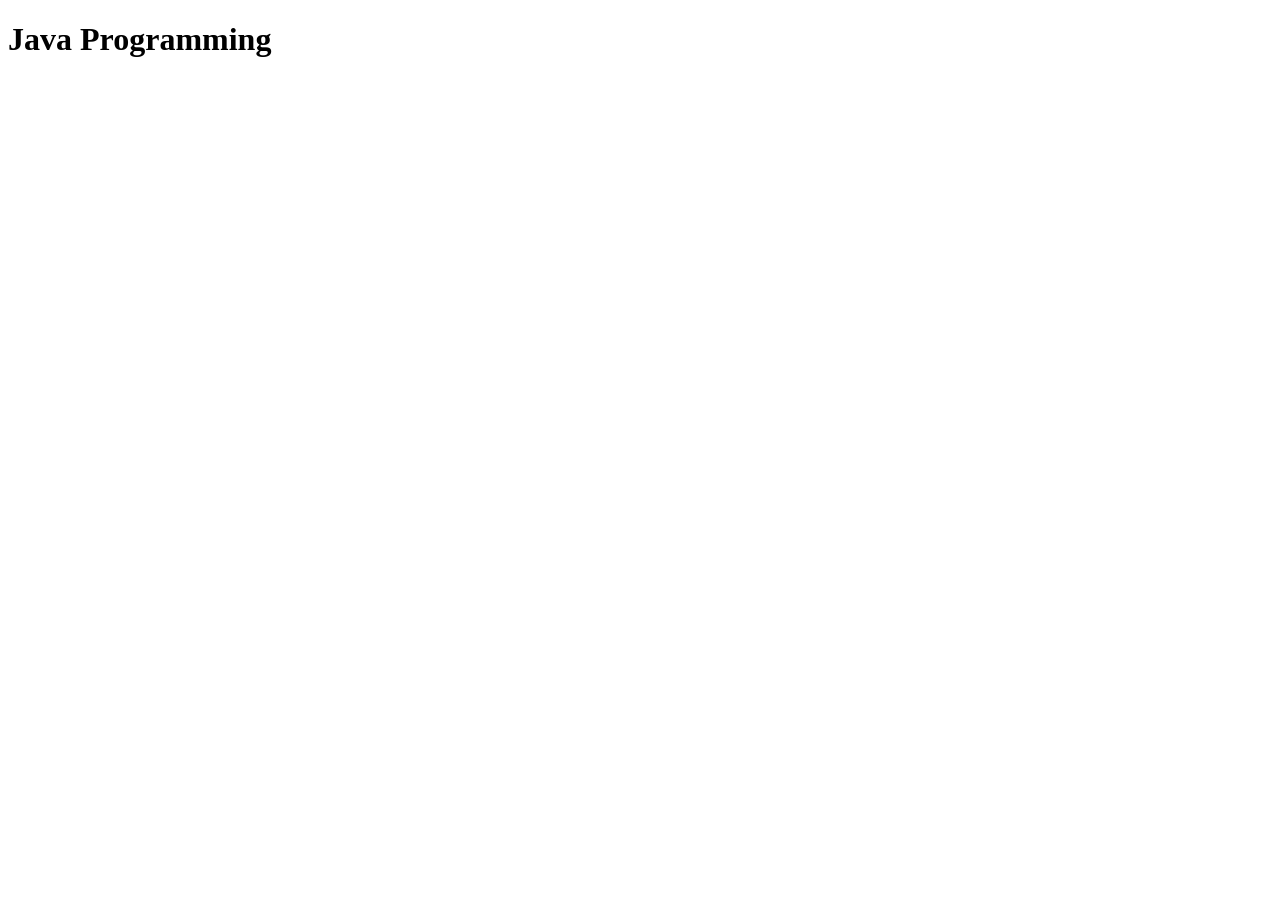
==== hello.html @ ac35e397 "hello. html initialted" ====
<!DOCTYPE html>
<html lang="en">
<head>
    <meta charset="UTF-8">
    <meta name="viewport" content="width=device-width, initial-scale=1.0">
    <title>Document</title>
</head>
<body>
    <h1>Java Programming</h1>
</body>
</html>
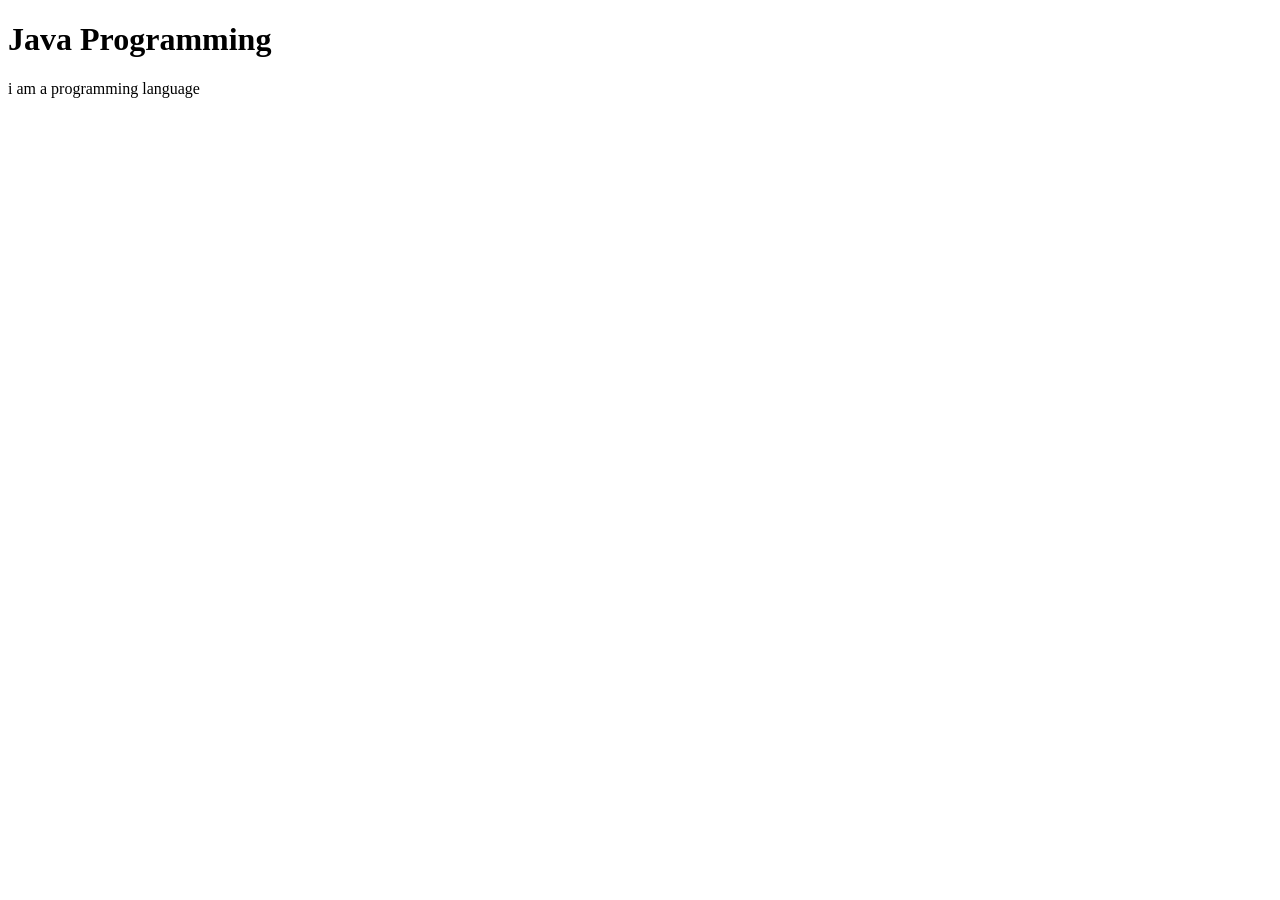
==== commit ff8d2e32: "para text added" ====
--- a/hello.html
+++ b/hello.html
@@ -7,5 +7,6 @@
 </head>
 <body>
     <h1>Java Programming</h1>
+    <p>i am a programming language</p>
 </body>
 </html>
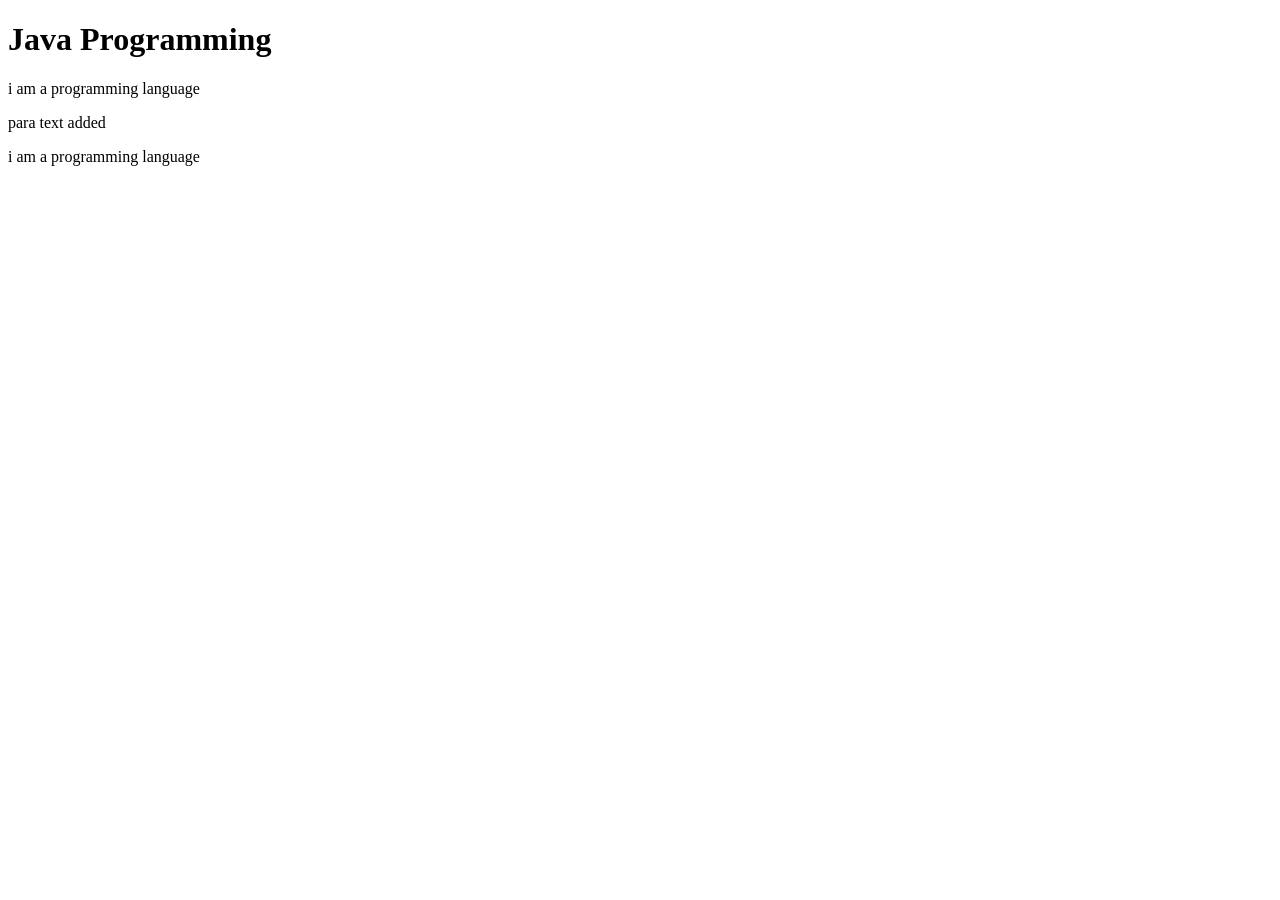
==== commit 516e34af: "2 para text added" ====
--- a/hello.html
+++ b/hello.html
@@ -8,5 +8,7 @@
 <body>
     <h1>Java Programming</h1>
     <p>i am a programming language</p>
+    <p>para text added</p>
+    <p>i am a programming language</p>
 </body>
 </html>
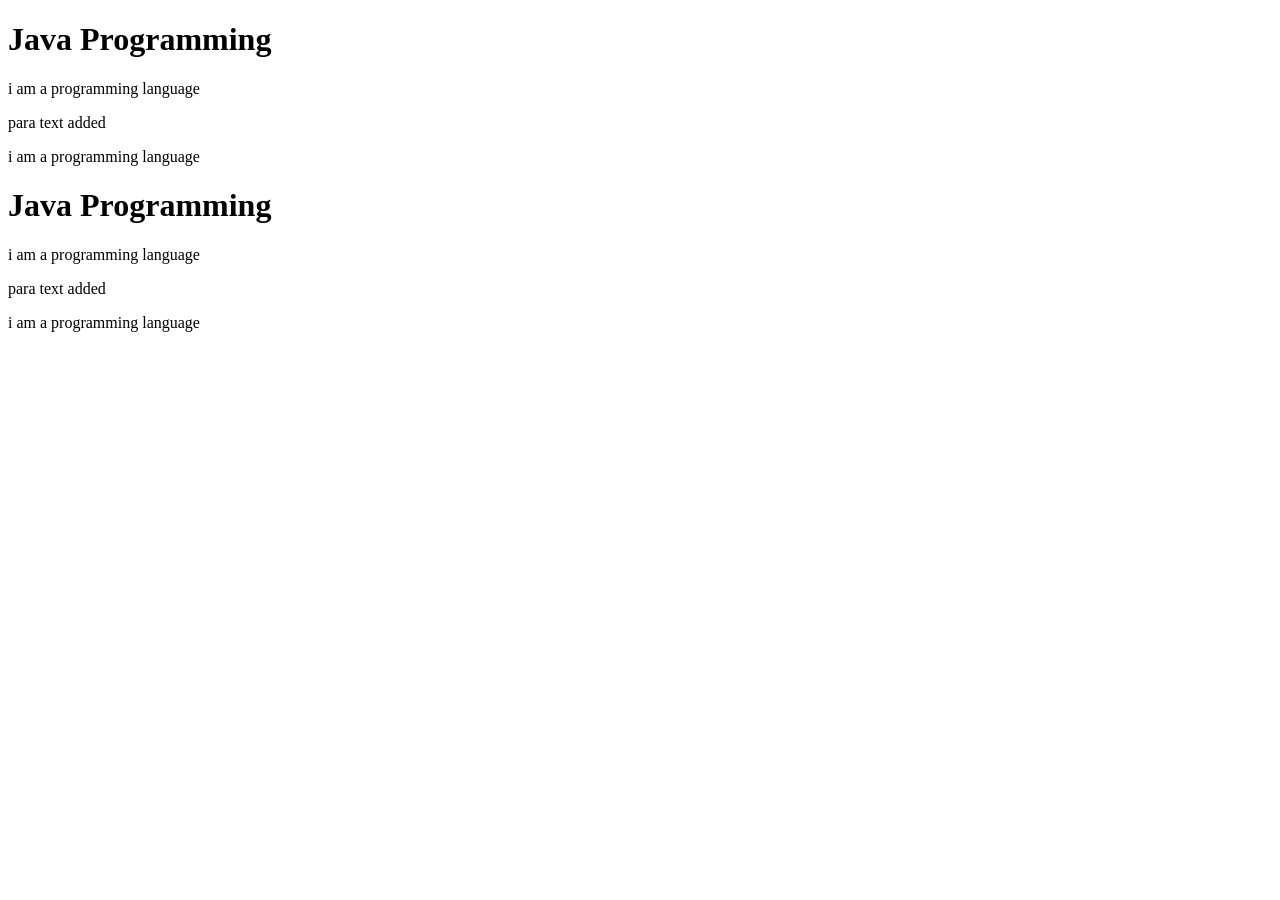
==== commit 034aeee7: "one heading and 3 p tags added" ====
--- a/hello.html
+++ b/hello.html
@@ -10,5 +10,9 @@
     <p>i am a programming language</p>
     <p>para text added</p>
     <p>i am a programming language</p>
+    <h1>Java Programming</h1>
+    <p>i am a programming language</p>
+    <p>para text added</p>
+    <p>i am a programming language</p>
 </body>
 </html>
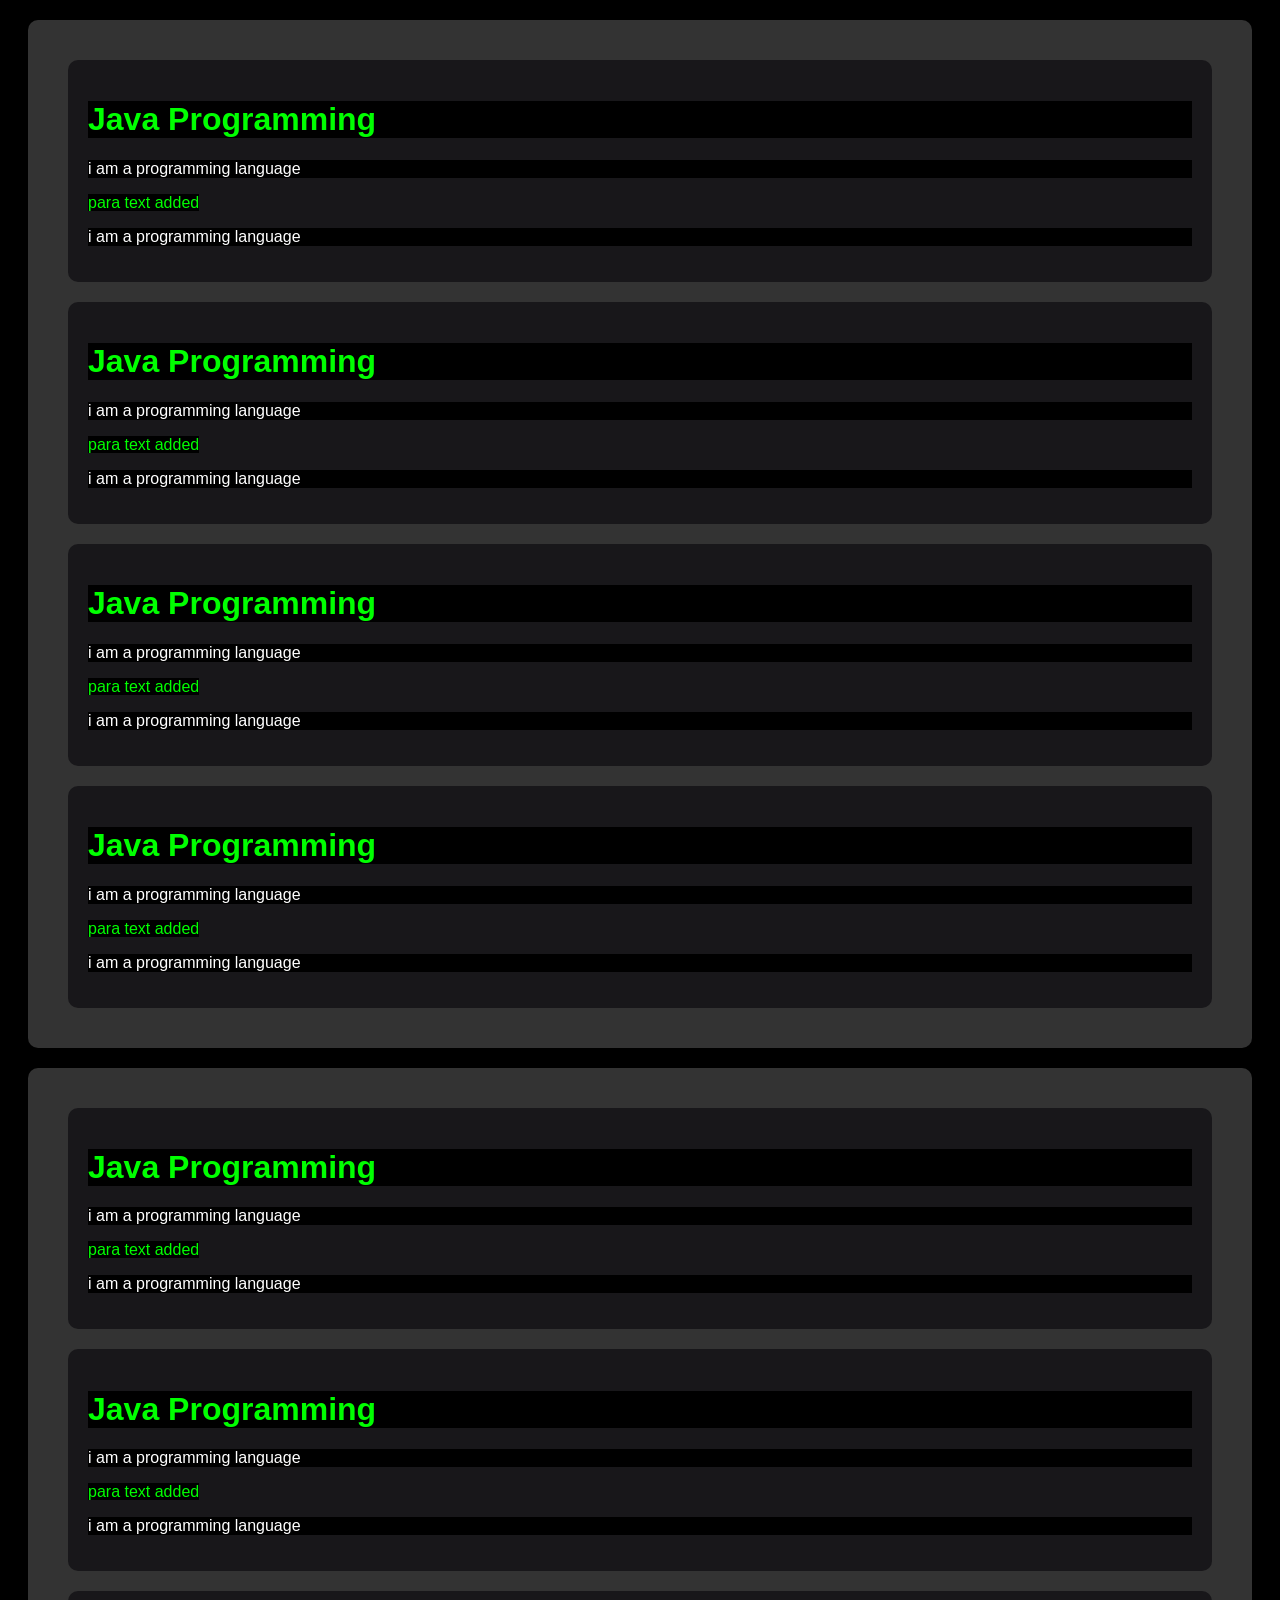
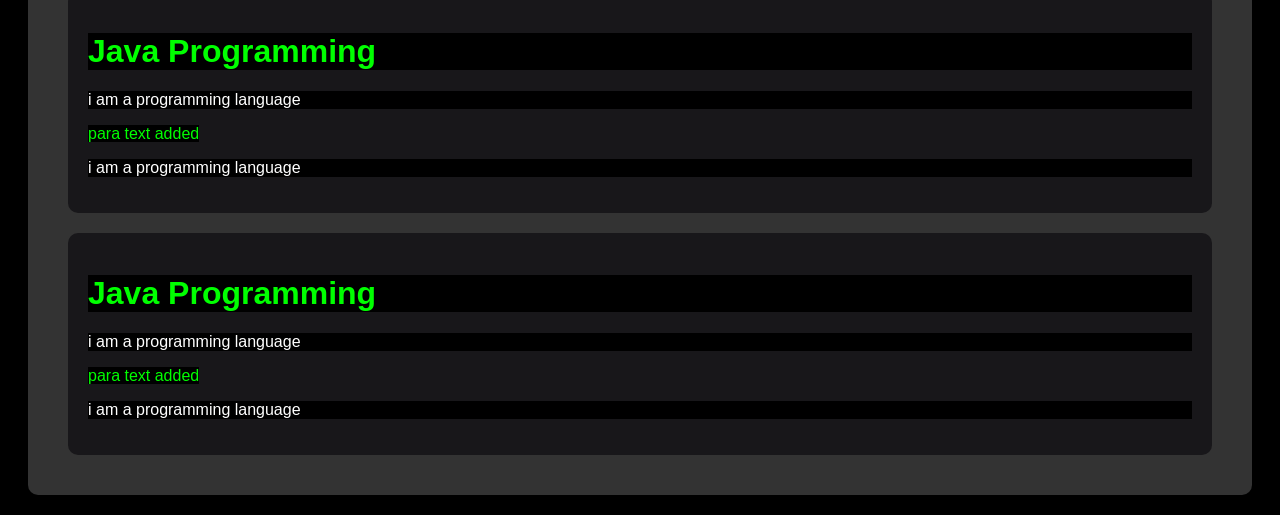
==== commit 373e089f: "a normal html style file" ====
--- a/hello.html
+++ b/hello.html
@@ -4,15 +4,61 @@
     <meta charset="UTF-8">
     <meta name="viewport" content="width=device-width, initial-scale=1.0">
     <title>Document</title>
+    <link rel="stylesheet" href="style.css">
 </head>
 <body>
-    <h1>Java Programming</h1>
-    <p>i am a programming language</p>
-    <p>para text added</p>
-    <p>i am a programming language</p>
-    <h1>Java Programming</h1>
-    <p>i am a programming language</p>
-    <p>para text added</p>
-    <p>i am a programming language</p>
+    <div class="card-container">
+        <div class="card1">
+        <h1>Java Programming</h1>
+        <p>i am a programming language</p>
+        <span>para text added</span>
+        <p>i am a programming language</p>
+    </div>
+    <div class="card2">
+        <h1>Java Programming</h1>
+        <p>i am a programming language</p>
+        <span>para text added</span>
+        <p>i am a programming language</p>
+    </div>
+    <div class="card3">
+        <h1>Java Programming</h1>
+        <p>i am a programming language</p>
+        <span>para text added</span>
+        <p>i am a programming language</p>
+    </div>
+    <div class="card4">
+        <h1>Java Programming</h1>
+        <p>i am a programming language</p>
+        <span>para text added</span>
+        <p>i am a programming language</p>
+    </div>
+    </div>
+    <div class="card-container">
+        <div class="card1">
+        <h1>Java Programming</h1>
+        <p>i am a programming language</p>
+        <span>para text added</span>
+        <p>i am a programming language</p>
+    </div>
+    <div class="card2">
+        <h1>Java Programming</h1>
+        <p>i am a programming language</p>
+        <span>para text added</span>
+        <p>i am a programming language</p>
+    </div>
+    <div class="card3">
+        <h1>Java Programming</h1>
+        <p>i am a programming language</p>
+        <span>para text added</span>
+        <p>i am a programming language</p>
+    </div>
+    <div class="card4">
+        <h1>Java Programming</h1>
+        <p>i am a programming language</p>
+        <span>para text added</span>
+        <p>i am a programming language</p>
+    </div>
+    </div>
+    
 </body>
 </html>
--- a/style.css
+++ b/style.css
@@ -0,0 +1,34 @@
+*{
+    font-family: Arial, sans-serif;
+    background-color: #000000;
+    
+}
+
+/* .card1{
+    background-color: #1a1a1a;
+    padding: 20px;
+    border-radius: 10px;
+    margin: 20px;
+} */
+
+.card2 , .card1 , .card3 , .card4{
+    color: green;
+    background-color: #18171a;
+    padding: 20px;
+    border-radius: 10px;
+    margin: 20px;
+}
+
+.card-container{
+    color: green;
+    background-color: #333333;
+    padding: 20px;
+    border-radius: 10px;
+    margin: 20px;
+}
+.card-container h1 , span{
+    color: #00ff00;
+}
+.card-container p{
+    color: #ffffff;
+}
